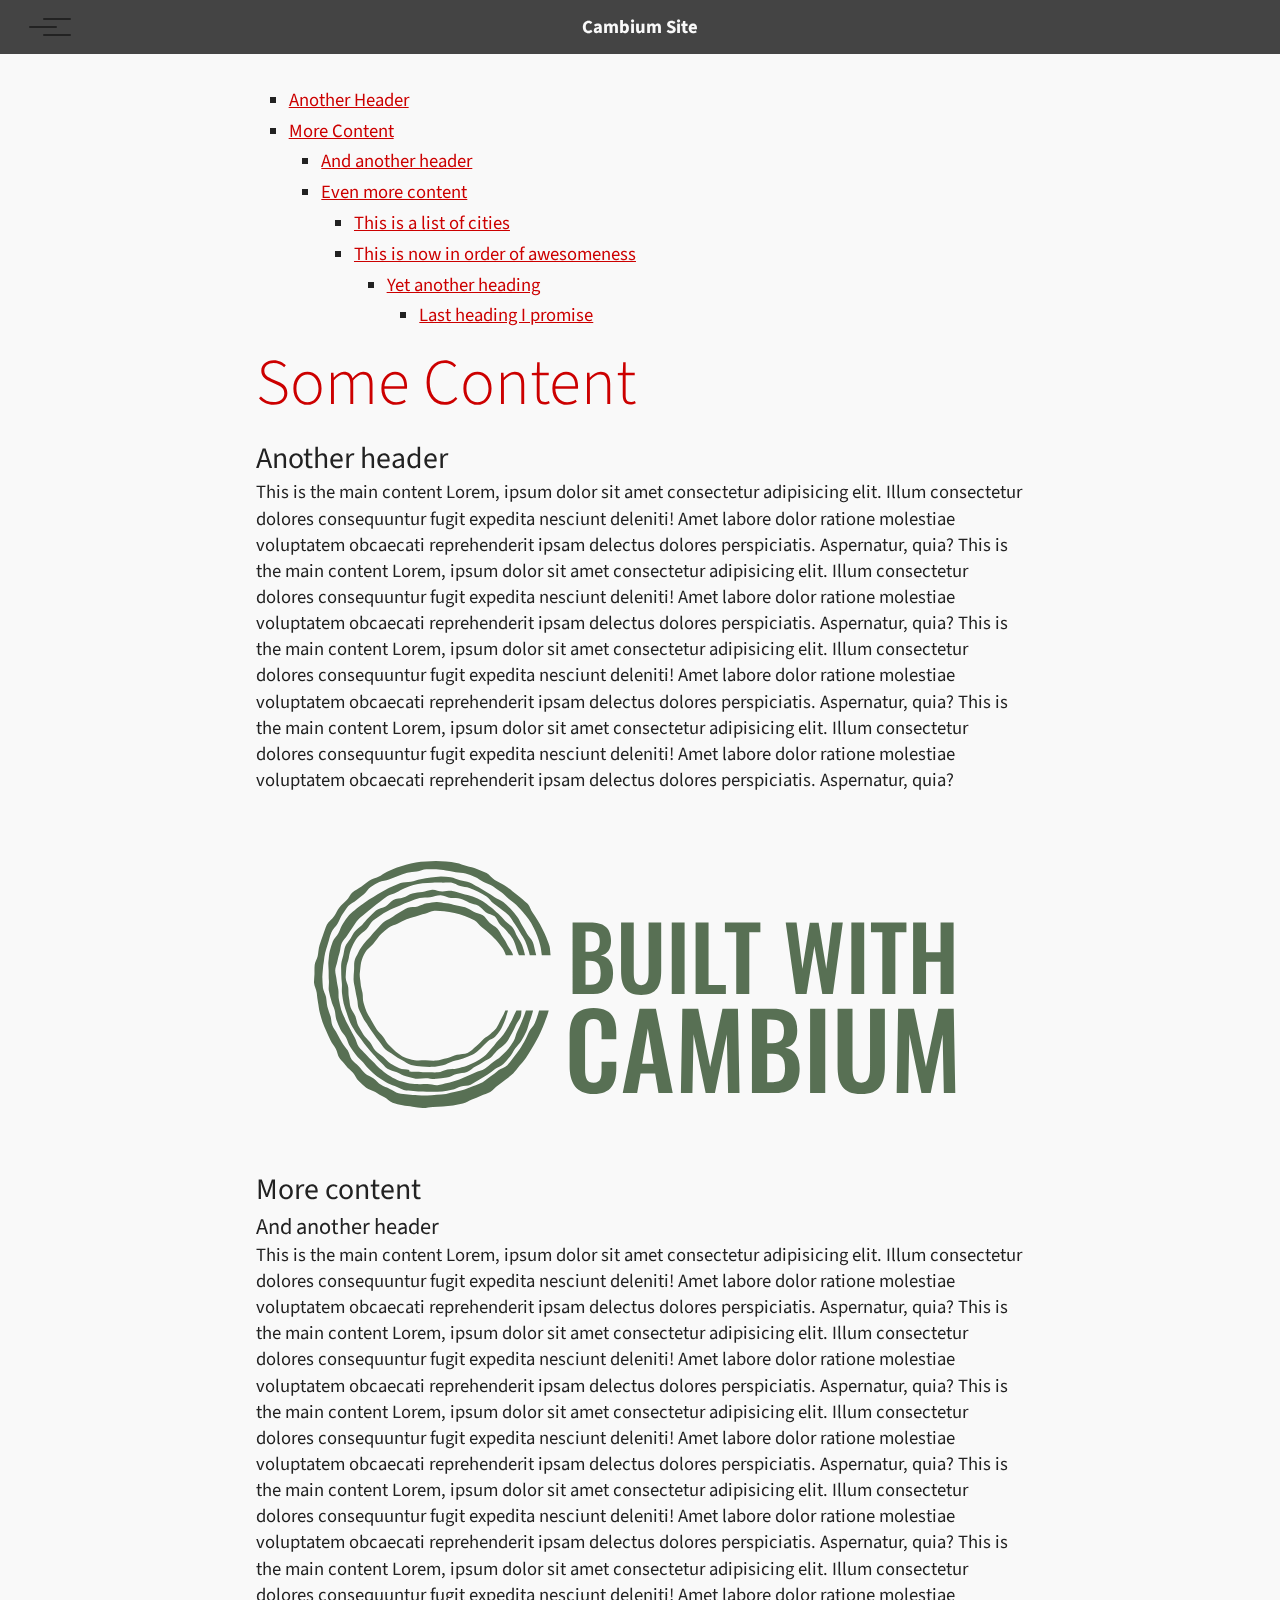
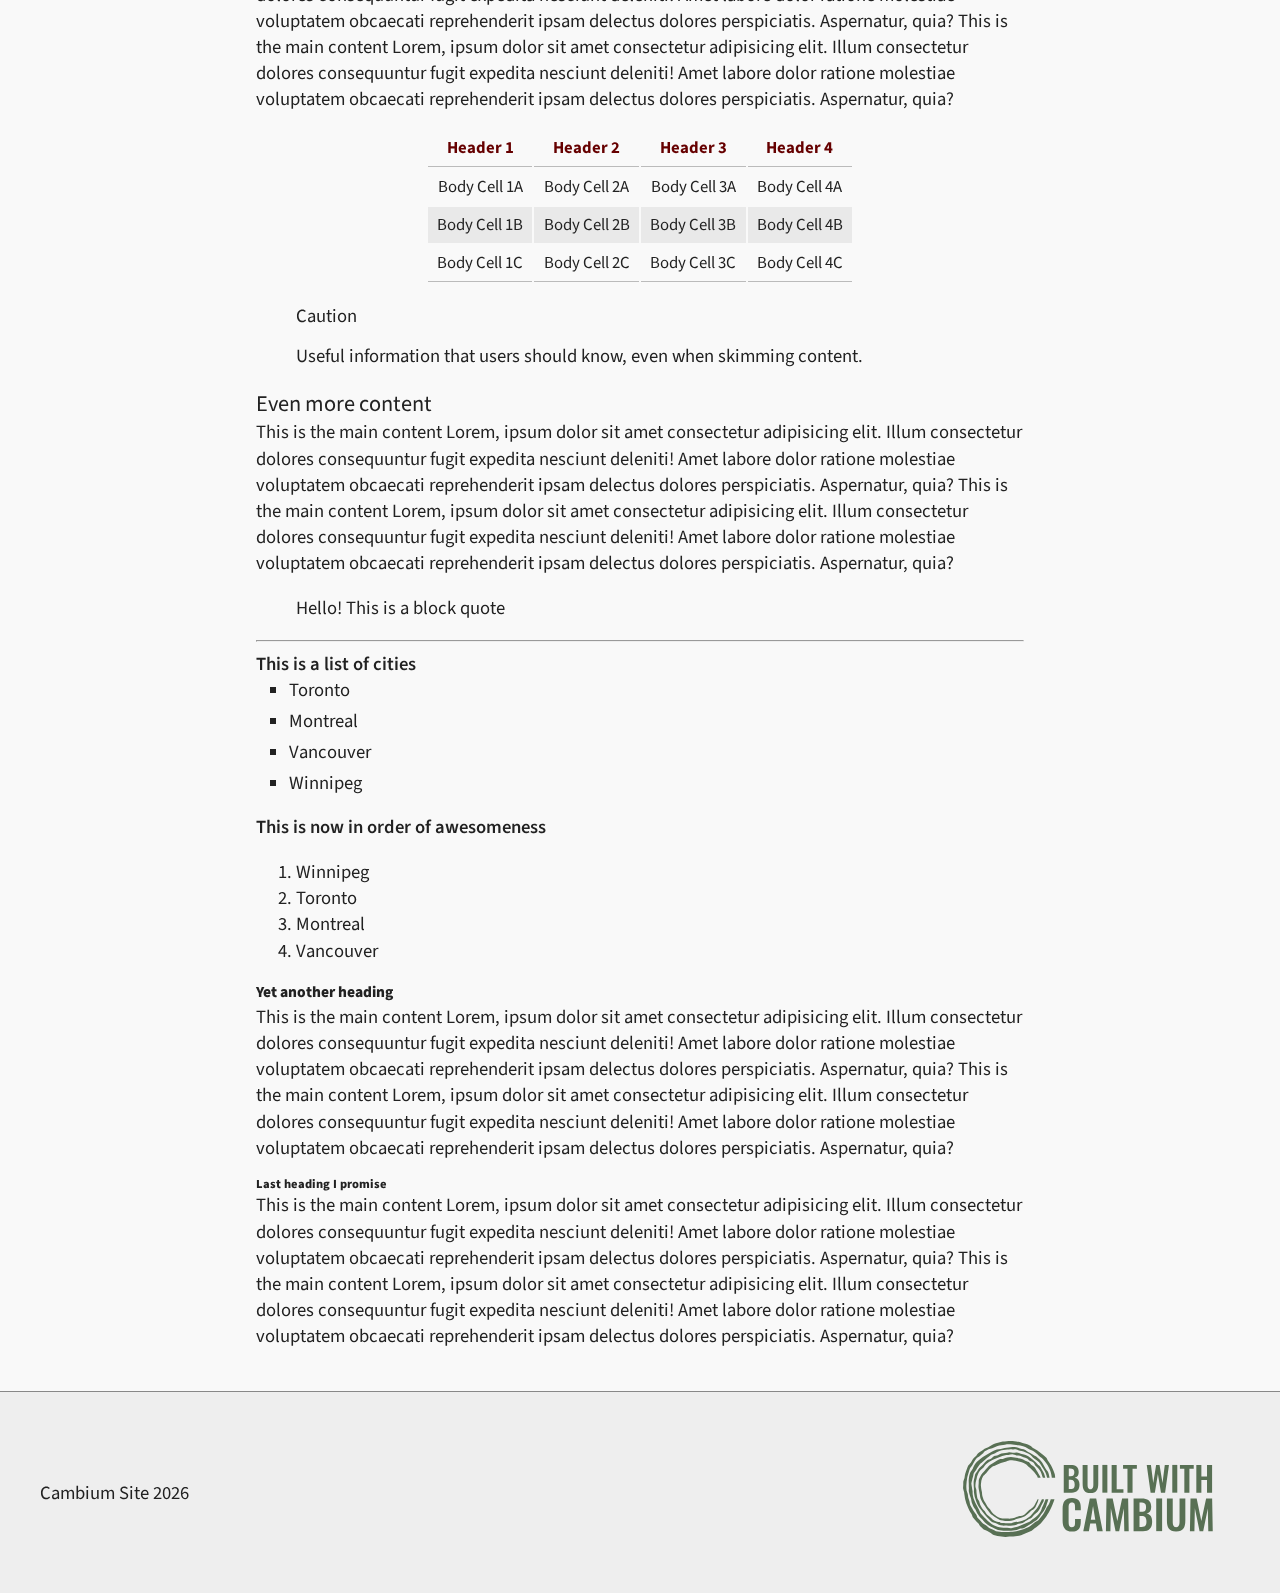
==== src/cambium/themes/maple/index.html @ a4bce88f "feat: Add sample HTML for live-testing the Maple theme" ====
<!doctype html>
<html lang="en" id="cambium-page-index">
  <head>
    <meta charset="UTF-8" />
    <meta name="viewport" content="width=device-width, initial-scale=1.0" />
    <meta name="generator" content="Cambium v0.6.0.post45.dev0+73aa784" />
    <title>Cambium Site</title>

    <meta name="cambium-initial-path" content="README.md" />

    <!-- Pagefind Config - only included if the pagefind stae is enabled -->
    <pagefind-config bundle-path="./"></pagefind-config>

    <!-- Stage CSS - only imported on pages with that stage enabled -->
    <!-- The Pagefinde stage stylesheet imports another stylesheet which Pagefind generates at build time -->
    <link
      href="../../builtin_stages/pagefind_search/includes/static/cambium-pagefind.css"
      rel="stylesheet"
    />

    <!-- CSS from the core theme -->
    <link rel="stylesheet" href="../core/static/css/base.css" />

    <!-- CSS from the Maple theme -->
    <link rel="stylesheet" href="./static/css/theme.css" />

    <!-- User-provided CSS -->
    <!-- <link rel="stylesheet" href="static/css/custom.css" /> -->
  </head>
  <body>
    <header>
      <div class="header-bar">
        <div class="header-left">
          <button
            class="menu-button menu-open-button"
            id="menu-open-button"
            aria-label="Open site menu"
          >
            <span></span>
          </button>
        </div>
        <div class="header-centre">
          <a href="index.html" class="header-link site-title"> Cambium Site </a>
        </div>
        <div class="header-right">
          <button href="#" class="menu-button" aria-label="Open site search">
            <!-- classic/solid/magnifying-glass -->
            <svg xmlns="http://www.w3.org/2000/svg" viewBox="0 0 640 640">
              <!--!Font Awesome Free v7.3.1 by @fontawesome - https://fontawesome.com License - https://fontawesome.com/license/free Copyright 2026 Fonticons, Inc.-->
              <path
                d="M480 272C480 317.9 465.1 360.3 440 394.7L566.6 521.4C579.1 533.9 579.1 554.2 566.6 566.7C554.1 579.2 533.8 579.2 521.3 566.7L394.7 440C360.3 465.1 317.9 480 272 480C157.1 480 64 386.9 64 272C64 157.1 157.1 64 272 64C386.9 64 480 157.1 480 272zM272 416C351.5 416 416 351.5 416 272C416 192.5 351.5 128 272 128C192.5 128 128 192.5 128 272C128 351.5 192.5 416 272 416z"
              />
            </svg>
          </button>
        </div>
      </div>

      <div class="menu-panel" id="menu-panel">
        <div class="menu-header">
          <button
            aria-label="Close site menu"
            id="menu-close-button"
            class="menu-button menu-close-button"
          >
            <span></span>
          </button>
        </div>
        <nav class="menu-items">
          <ul>
            <li><a href="index.html">Home</a></li>
          </ul>
        </nav>
        <div class="menu-footer">
          <button id="theme-button" aria-label="Toggle light/dark theme">
            <span data-light class="light-mode-icon">
              <!-- classic/solid/sun -->
              <svg xmlns="http://www.w3.org/2000/svg" viewBox="0 0 640 640">
                <!--!Font Awesome Free v7.3.1 by @fontawesome - https://fontawesome.com License - https://fontawesome.com/license/free Copyright 2026 Fonticons, Inc.-->
                <path
                  d="M320 32C328.4 32 336.3 36.4 340.6 43.7L396.1 136.3L500.9 110C509.1 108 517.8 110.4 523.7 116.3C529.6 122.2 532 131 530 139.1L503.7 243.8L596.4 299.3C603.6 303.6 608.1 311.5 608.1 319.9C608.1 328.3 603.7 336.2 596.4 340.5L503.7 396.1L530 500.8C532 509 529.6 517.7 523.7 523.6C517.8 529.5 509 532 500.9 530L396.2 503.7L340.7 596.4C336.4 603.6 328.5 608.1 320.1 608.1C311.7 608.1 303.8 603.7 299.5 596.4L243.9 503.7L139.2 530C131 532 122.4 529.6 116.4 523.7C110.4 517.8 108 509 110 500.8L136.2 396.1L43.6 340.6C36.4 336.2 32 328.4 32 320C32 311.6 36.4 303.7 43.7 299.4L136.3 243.9L110 139.1C108 130.9 110.3 122.3 116.3 116.3C122.3 110.3 131 108 139.2 110L243.9 136.2L299.4 43.6L301.2 41C305.7 35.3 312.6 31.9 320 31.9zM320 176C240.5 176 176 240.5 176 320C176 399.5 240.5 464 320 464C399.5 464 464 399.5 464 320C464 240.5 399.5 176 320 176zM320 416C267 416 224 373 224 320C224 267 267 224 320 224C373 224 416 267 416 320C416 373 373 416 320 416z"
                />
              </svg>
            </span>
            <span data-dark class="dark-mode-icon"
              ><!-- classic/solid/moon -->
              <svg xmlns="http://www.w3.org/2000/svg" viewBox="0 0 640 640">
                <!--!Font Awesome Free v7.3.1 by @fontawesome - https://fontawesome.com License - https://fontawesome.com/license/free Copyright 2026 Fonticons, Inc.-->
                <path
                  d="M320 64C178.6 64 64 178.6 64 320C64 461.4 178.6 576 320 576C388.8 576 451.3 548.8 497.3 504.6C504.6 497.6 506.7 486.7 502.6 477.5C498.5 468.3 488.9 462.6 478.8 463.4C473.9 463.8 469 464 464 464C362.4 464 280 381.6 280 280C280 207.9 321.5 145.4 382.1 115.2C391.2 110.7 396.4 100.9 395.2 90.8C394 80.7 386.6 72.5 376.7 70.3C358.4 66.2 339.4 64 320 64z"
                /></svg
            ></span>
          </button>
          <div class="menu-copyright">Copyright 2026</div>
        </div>
      </div>
    </header>
    <div class="main-content container">
      <nav>
        <ul class="toc-level-2">
          <li><a href="#another-header">Another Header</a></li>
          <li><a href="#more-content">More Content</a></li>

          <ul class="toc-level-3">
            <li><a href="#and-another-header">And another header</a></li>
            <li><a href="#even-more-content">Even more content</a></li>
            <ul class="toc-level-4">
              <li>
                <a href="#this-is-a-list-of-cities">This is a list of cities</a>
              </li>
              <li>
                <a href="#this-is-now-in-order-of-awesomeness"
                  >This is now in order of awesomeness</a
                >
              </li>
              <ul class="toc-level-5">
                <li>
                  <a href="#yet-another-heading">Yet another heading</a>
                </li>
                <ul class="toc-level-6">
                  <li>
                    <a href="#last-heading-i-promise">Last heading I promise</a>
                  </li>
                </ul>
              </ul>
            </ul>
          </ul>
        </ul>
      </nav>

      <main>
        <h1>Some Content</h1>
        <h2 id="another-header">Another header</h2>

        <p>
          This is the main content Lorem, ipsum dolor sit amet consectetur
          adipisicing elit. Illum consectetur dolores consequuntur fugit
          expedita nesciunt deleniti! Amet labore dolor ratione molestiae
          voluptatem obcaecati reprehenderit ipsam delectus dolores
          perspiciatis. Aspernatur, quia? This is the main content Lorem, ipsum
          dolor sit amet consectetur adipisicing elit. Illum consectetur dolores
          consequuntur fugit expedita nesciunt deleniti! Amet labore dolor
          ratione molestiae voluptatem obcaecati reprehenderit ipsam delectus
          dolores perspiciatis. Aspernatur, quia? This is the main content
          Lorem, ipsum dolor sit amet consectetur adipisicing elit. Illum
          consectetur dolores consequuntur fugit expedita nesciunt deleniti!
          Amet labore dolor ratione molestiae voluptatem obcaecati reprehenderit
          ipsam delectus dolores perspiciatis. Aspernatur, quia? This is the
          main content Lorem, ipsum dolor sit amet consectetur adipisicing elit.
          Illum consectetur dolores consequuntur fugit expedita nesciunt
          deleniti! Amet labore dolor ratione molestiae voluptatem obcaecati
          reprehenderit ipsam delectus dolores perspiciatis. Aspernatur, quia?
        </p>

        <div class="cambium-img-wrapper">
          <img
            src="../core/static/images/Built With Cambium - Green on Transparent.svg"
            alt="Built with Cambium"
          />
        </div>

        <h2 id="more-content">More content</h2>
        <h3 id="and-another-header">And another header</h3>
        <p>
          This is the main content Lorem, ipsum dolor sit amet consectetur
          adipisicing elit. Illum consectetur dolores consequuntur fugit
          expedita nesciunt deleniti! Amet labore dolor ratione molestiae
          voluptatem obcaecati reprehenderit ipsam delectus dolores
          perspiciatis. Aspernatur, quia? This is the main content Lorem, ipsum
          dolor sit amet consectetur adipisicing elit. Illum consectetur dolores
          consequuntur fugit expedita nesciunt deleniti! Amet labore dolor
          ratione molestiae voluptatem obcaecati reprehenderit ipsam delectus
          dolores perspiciatis. Aspernatur, quia? This is the main content
          Lorem, ipsum dolor sit amet consectetur adipisicing elit. Illum
          consectetur dolores consequuntur fugit expedita nesciunt deleniti!
          Amet labore dolor ratione molestiae voluptatem obcaecati reprehenderit
          ipsam delectus dolores perspiciatis. Aspernatur, quia? This is the
          main content Lorem, ipsum dolor sit amet consectetur adipisicing elit.
          Illum consectetur dolores consequuntur fugit expedita nesciunt
          deleniti! Amet labore dolor ratione molestiae voluptatem obcaecati
          reprehenderit ipsam delectus dolores perspiciatis. Aspernatur, quia?
          This is the main content Lorem, ipsum dolor sit amet consectetur
          adipisicing elit. Illum consectetur dolores consequuntur fugit
          expedita nesciunt deleniti! Amet labore dolor ratione molestiae
          voluptatem obcaecati reprehenderit ipsam delectus dolores
          perspiciatis. Aspernatur, quia? This is the main content Lorem, ipsum
          dolor sit amet consectetur adipisicing elit. Illum consectetur dolores
          consequuntur fugit expedita nesciunt deleniti! Amet labore dolor
          ratione molestiae voluptatem obcaecati reprehenderit ipsam delectus
          dolores perspiciatis. Aspernatur, quia?
        </p>

        <div class="cambium-table-wrapper">
          <table>
            <thead>
              <tr>
                <th>Header 1</th>
                <th>Header 2</th>
                <th>Header 3</th>
                <th>Header 4</th>
              </tr>
            </thead>
            <tbody>
              <tr>
                <td>Body Cell 1A</td>
                <td>Body Cell 2A</td>
                <td>Body Cell 3A</td>
                <td>Body Cell 4A</td>
              </tr>
              <tr>
                <td>Body Cell 1B</td>
                <td>Body Cell 2B</td>
                <td>Body Cell 3B</td>
                <td>Body Cell 4B</td>
              </tr>
              <tr>
                <td>Body Cell 1C</td>
                <td>Body Cell 2C</td>
                <td>Body Cell 3C</td>
                <td>Body Cell 4C</td>
              </tr>
            </tbody>
          </table>
        </div>

        <blockquote class="alert alert-caution">
          <p>Caution</p>
          <p>
            Useful information that users should know, even when skimming
            content.
          </p>
        </blockquote>

        <h3 id="even-more-content">Even more content</h3>
        <p>
          This is the main content Lorem, ipsum dolor sit amet consectetur
          adipisicing elit. Illum consectetur dolores consequuntur fugit
          expedita nesciunt deleniti! Amet labore dolor ratione molestiae
          voluptatem obcaecati reprehenderit ipsam delectus dolores
          perspiciatis. Aspernatur, quia? This is the main content Lorem, ipsum
          dolor sit amet consectetur adipisicing elit. Illum consectetur dolores
          consequuntur fugit expedita nesciunt deleniti! Amet labore dolor
          ratione molestiae voluptatem obcaecati reprehenderit ipsam delectus
          dolores perspiciatis. Aspernatur, quia?
        </p>

        <blockquote>Hello! This is a block quote</blockquote>

        <hr />

        <h4 id="this-is-a-list-of-cities">This is a list of cities</h4>
        <ul>
          <li>Toronto</li>
          <li>Montreal</li>
          <li>Vancouver</li>
          <li>Winnipeg</li>
        </ul>

        <h4 id="this-is-now-in-order-of-awesomeness">
          This is now in order of awesomeness
        </h4>
        <ol>
          <li>Winnipeg</li>
          <li>Toronto</li>
          <li>Montreal</li>
          <li>Vancouver</li>
        </ol>

        <h5 id="yet-another-heading">Yet another heading</h5>
        <p>
          This is the main content Lorem, ipsum dolor sit amet consectetur
          adipisicing elit. Illum consectetur dolores consequuntur fugit
          expedita nesciunt deleniti! Amet labore dolor ratione molestiae
          voluptatem obcaecati reprehenderit ipsam delectus dolores
          perspiciatis. Aspernatur, quia? This is the main content Lorem, ipsum
          dolor sit amet consectetur adipisicing elit. Illum consectetur dolores
          consequuntur fugit expedita nesciunt deleniti! Amet labore dolor
          ratione molestiae voluptatem obcaecati reprehenderit ipsam delectus
          dolores perspiciatis. Aspernatur, quia?
        </p>

        <h6 id="last-heading-i-promise">Last heading I promise</h6>
        <p>
          This is the main content Lorem, ipsum dolor sit amet consectetur
          adipisicing elit. Illum consectetur dolores consequuntur fugit
          expedita nesciunt deleniti! Amet labore dolor ratione molestiae
          voluptatem obcaecati reprehenderit ipsam delectus dolores
          perspiciatis. Aspernatur, quia? This is the main content Lorem, ipsum
          dolor sit amet consectetur adipisicing elit. Illum consectetur dolores
          consequuntur fugit expedita nesciunt deleniti! Amet labore dolor
          ratione molestiae voluptatem obcaecati reprehenderit ipsam delectus
          dolores perspiciatis. Aspernatur, quia?
        </p>
      </main>
    </div>

    <footer>
      <div class="container">
        <div class="footer-left">Cambium Site 2026</div>
        <div class="footer-centre"></div>
        <div class="footer-right">
          <a href="https://github.com/sidratresearch/cambium" target="_blank">
            <img
              width="300"
              height="138"
              alt="Built with Cambium"
              src="../core/static/images/Built%20With%20Cambium%20-%20Green%20on%20Transparent.svg"
              role="img"
          /></a>
        </div>
      </div>
    </footer>
    <!-- Maple's version of base.js (overrides core's version) -->
    <!-- This file imports tableSorting.js which, coming from core, is not available here -->
    <script src="./static/js/base.js" type="module"></script>

    <!-- Stage JS - only imported on pages with that stage enabled -->
    <!-- Pagefinde generates this JS file at build time, so it's not available here -->
    <!-- <script
      src="static/_cambium/PagefindSearch/pagefind-component-ui.js"
      type="module"
    ></script> -->

    <!-- User-provided JS -->
    <!-- <script src="static/js/custom.js" type="module"></script> -->

    <!-- Development Server Reload script -->
    <!-- <script
      src="../dev-server/static/js/dev-server-reload/dev-server-reload.js"
      type="module"
    ></script> -->
  </body>
</html>
---- src/cambium/builtin_stages/pagefind_search/includes/static/cambium-pagefind.css ----
/*------------------------------------------------------------------*/
/* Styles provided by the PagefindSearch Cambium Stage
 *
 * This file will get built to static/_cambium/PagefindSearch/cambium-pagefind.css
 * This should not be confused with the stylesheets provided by the Pagefind binary itself, which are built to static/_cambium/PagefindSearch/pagefind-*.css
/*------------------------------------------------------------------*/

@import url("pagefind-component-ui.css");

:root {
  --pf-font: var(--default-font);
}

/* Overriding Pagefind Styles */

pagefind-modal-trigger {
  display: inline-flex;
  align-items: center;
}

:is(*, #\#):is(*, #\#):is(*, #\#) .pf-trigger-icon {
  height: 1rem;
  width: 1rem;
}
---- src/cambium/themes/core/static/css/base.css ----
/* Default Styles for Cambium */

:root {
  --root-font: sans-serif;
  --root-bg-color: #f9f9f9;
  --root-font-color: #222222;
  --root-font-size: 14pt;
  --root-accent-color: #cc0000;
  --root-hover-color: #660000;
  --root-header-color: #444444;
  /* Added to make menu work temporarily */
  --font-color: var(--root-font-color);
  --accent-color: var(--root-accent-color);
  --bg-color: var(--root-bg-color);
}

/* Utility Styling */

.hidden {
  visibility: hidden;
  opacity: 0;
}

/* Base Elements */

html {
  font-family: var(--root-font);
  background-color: var(--root-bg-color);
  color: var(--root-font-color);
  font-size: var(--root-font-size);
}

body {
  margin: 0;
  padding: 0;
  line-height: 1.4;
  display: flex;
  min-height: 100vh;
  flex-direction: column;
}

main {
  flex: 1;
}

h1 {
  font-weight: 300;
  color: var(--root-accent-color);
  font-size: 3.5rem;
  margin-top: 0rem;
  margin-bottom: 1rem;
  line-height: 1.1;
}

h2 {
  font-weight: 400;
  font-size: 1.6rem;
  margin-top: 0rem;
  margin-bottom: 0rem;
}

h3 {
  margin-top: 0;
  margin-bottom: 0;
  font-size: 1.2rem;
  font-weight: 400;
}

h4 {
  font-size: 1rem;
  font-weight: 600;
  margin-top: 0;
  margin-bottom: 0;
}

h5 {
  font-weight: 800;

  margin-top: 0;
  margin-bottom: 0;
}

h6 {
  font-weight: 800;

  margin-top: 0;
  margin-bottom: 0;
}

p {
  margin-top: 0rem;
  margin-bottom: 0.75rem;
}

a {
  color: var(--root-accent-color);
  transition: all 0.25s;
  &:hover {
    color: var(--root-hover-color);
  }
}

ul {
  list-style-type: square;
  margin-top: 0rem;
  margin-bottom: 0.75rem;
  padding-left: 1.75rem;
  li {
    padding-bottom: 0.25rem;
  }
}

img {
  max-width: 100%;
}

/* Containers */

.container {
  max-width: min(1200px, 100vw) !important;
  padding: 1.5rem 2rem 1.5rem;
  margin: auto;
}

.cambium-img-holder {
  margin-top: 1rem;
  margin-bottom: 1rem;
  max-width: 95%;
  margin-left: auto;
  margin-right: auto;
}

.cambium-table-holder {
  margin-top: 1rem;
  margin-bottom: 1rem;
  max-width: 95%;
}

div.main-content {
  margin-top: 0;
  width: max(60vw, 600px);
}

/* Header and Footer */

header {
  background-color: var(--root-header-color);
  margin-bottom: 0.25rem;

  div.header-bar {
    font-weight: 700;
    color: var(--root-bg-color);
    font-size: 1rem;
    padding: 0.75rem 2rem;
    display: flex;
    flex-direction: row;
    justify-content: space-between;

    a {
      text-decoration: none;
      color: var(--root-bg-color);
      margin-top: auto;
      margin-bottom: auto;
    }
    > div {
      display: flex;
    }

    div.header-left {
      flex: 0 1 15%;
      justify-content: start;
    }

    div.header-centre {
      flex: 1 0 auto;
      justify-content: center;
      text-align: center;
    }

    div.header-right {
      flex: 0 1 15%;
      justify-content: end;
    }
  }

  /* Menu Styling */
  button.menu-button {
    display: flex;
    align-items: center;
    justify-content: center;
    background-color: unset;
    border: none;

    &.menu-open-button {
      span,
      span::before,
      span::after {
        position: absolute;
        content: "";
        width: 28px;
        height: 2.5px;
        background: var(--font-color);
        border-radius: 20px;
      }

      span::before {
        top: -8px;
      }

      span::after {
        top: 8px;
      }
    }

    &.menu-close-button {
      span,
      span::after {
        position: absolute;
        content: "";
        width: 20px;
        height: 1.5px;
        background: var(--font-color);
        border-radius: 20px;
      }

      span {
        transform: rotate(-225deg);
      }

      span::after {
        top: 0px;
        transform: rotate(90deg);
      }
    }
  }

  div.menu-panel {
    position: fixed;
    margin: 0;
    padding: 1em 2em;
    top: 0;
    bottom: 0;
    width: 800px;
    background-color: var(--bg-color);
    border-right: 1px black solid;
    z-index: 200;
    border-left: 5px var(--accent-color);
    transition: all ease-out 0.2s;
    left: -2000px;
    visibility: hidden;

    display: grid;
    grid-template-rows: 2rem auto 2.5rem;
    row-gap: 1rem;

    &.menu-active {
      transform: translateX(2000px);
      visibility: visible;
    }
  }
}

footer {
  background-color: #eeeeee;
  color: #222222;
  border-top: #888888 solid 1px;

  > div {
    display: flex;
    flex-direction: row;
    justify-content: space-between;
    align-items: center;
  }
}

/* Table Styling */

table {
  margin-left: auto;
  margin-right: auto;
  position: relative;

  /* cell alignment from marko-added attributes */
  th,
  td {
    &[align="left"] {
      text-align: left;
    }
    &[align="center"] {
      text-align: center;
    }
    &[align="right"] {
      text-align: right;
    }
  }

  th {
    padding: 0.5rem;
    max-width: 20rem;
    vertical-align: bottom;
    border-bottom: 1px solid #bbb;
    font-weight: 700;
    font-size: 0.9rem;
    line-height: 1.1;
    color: var(--root-hover-color);
    position: sticky;
    top: 0;
    background-color: var(--root-bg-color);

    &.ascending::after {
      content: " \25BE";
    }
    &.descending::after {
      content: " \25B4";
    }
  }

  td {
    text-align: center;
    font-size: 0.9rem;
    line-height: 1.05;
    padding: 0.5rem;
    max-width: 20rem;
    vertical-align: top;

    & > div.cambium-img-holder {
      min-width: 15rem;
      margin: 0;
    }
  }

  tr:last-of-type td {
    border-bottom: 1px solid #bbb;
  }

  tr:nth-child(even) {
    background-color: #e9e9e9;
  }
}

/* Mobile Styling */

@media (max-width: 600px) {
  :root {
    --root-font-size: 14pt;
  }

  div.main-content {
    width: 100%;
  }

  h1 {
    font-size: 2rem;
  }

  h2 {
    font-size: 1.4rem;
  }

  ul {
    padding-left: 1.25rem;
  }

  table {
    display: block;
    overflow-x: auto;
    width: 100%;
    margin-left: 0;
    margin-right: 0;
  }
  div.menu-panel {
    width: 100vw;
    height: 100vh;
    max-height: unset;

    nav {
      ul {
        flex-direction: column;

        li {
          text-align: center;
          border-bottom: solid 1pt var(--dark-grey);
          padding-left: 1.5rem;
          padding-right: 1.5rem;

          &:first-child {
            padding-left: 0.75rem;
          }
          &:last-child {
            padding-right: 0.75rem;
            border-bottom: none;
          }
        }
      }
    }
  }
  footer > div {
    flex-direction: column;
  }
}
---- src/cambium/themes/maple/static/css/theme.css ----
/* Maple-specific styling */
@import url(../fonts/source-sans-3VF.css);

:root {
  --root-font: "Source Sans 3 VF", sans-serif;
}
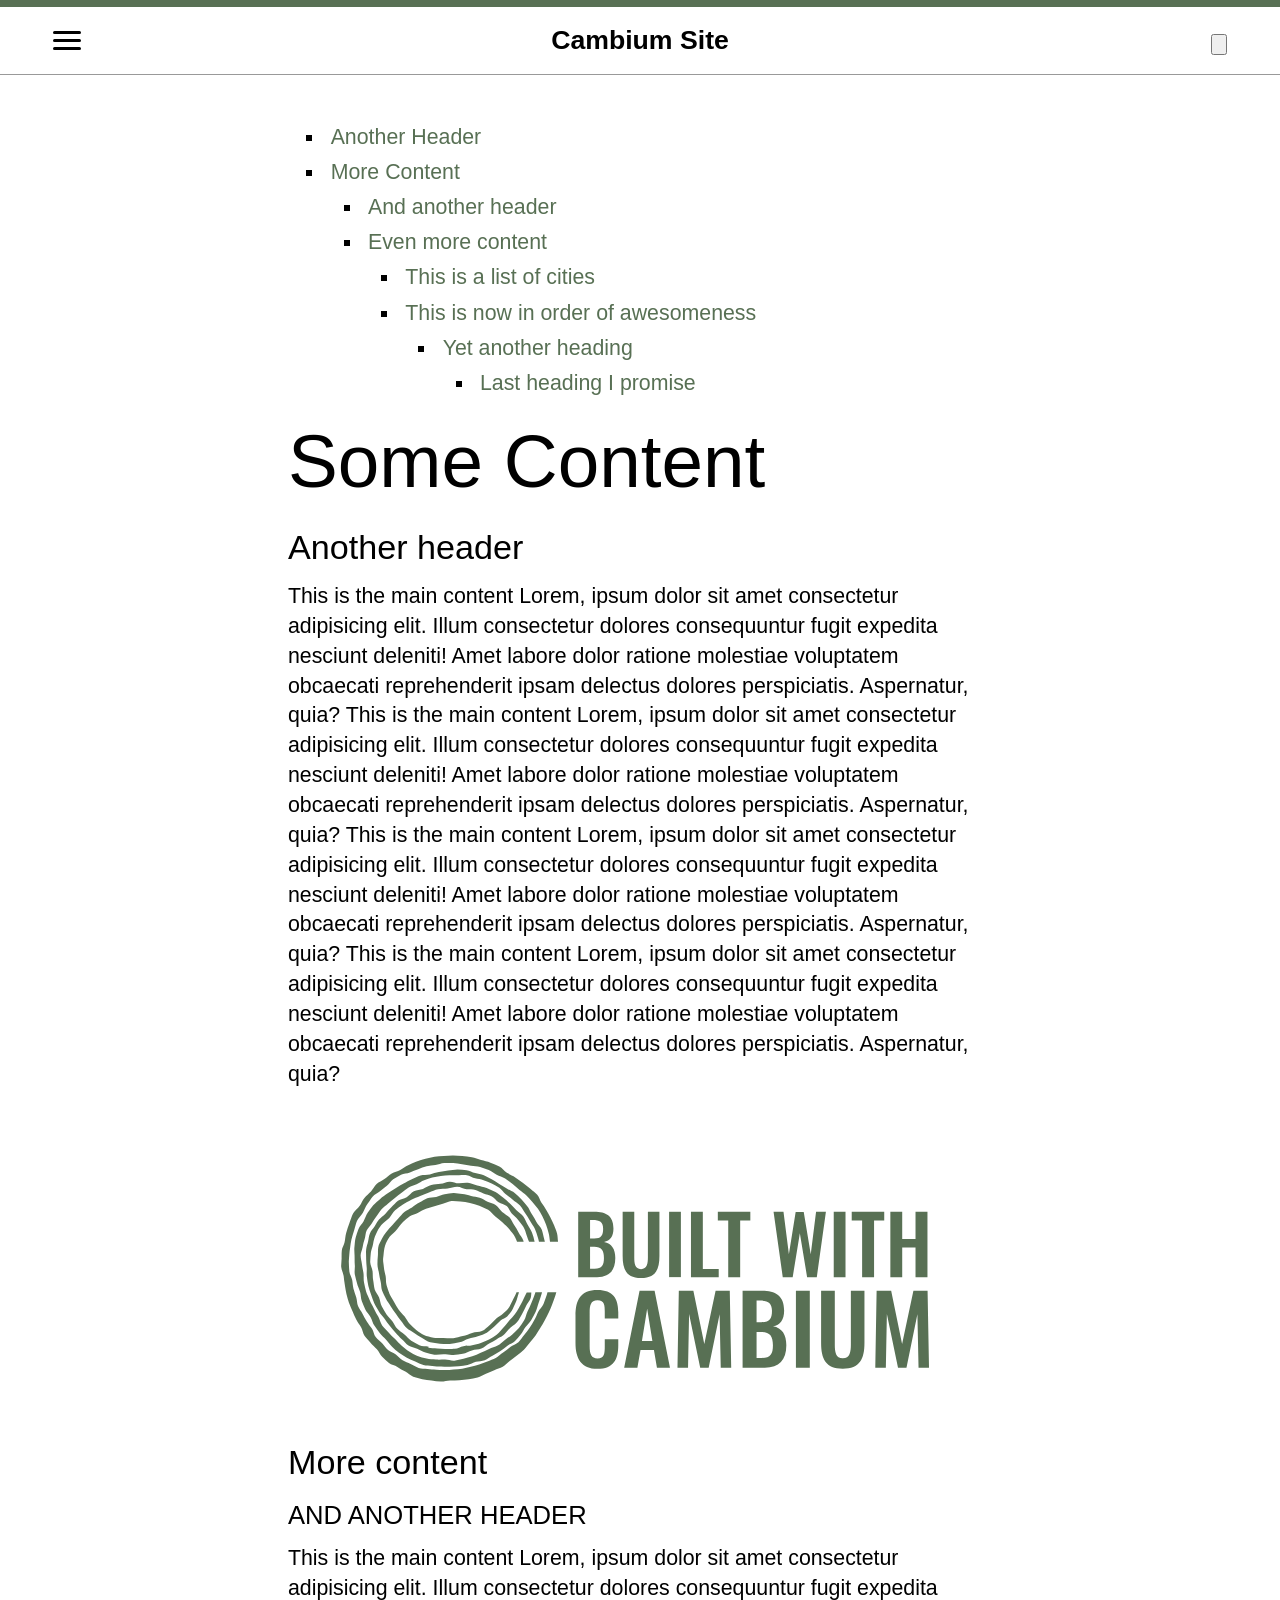
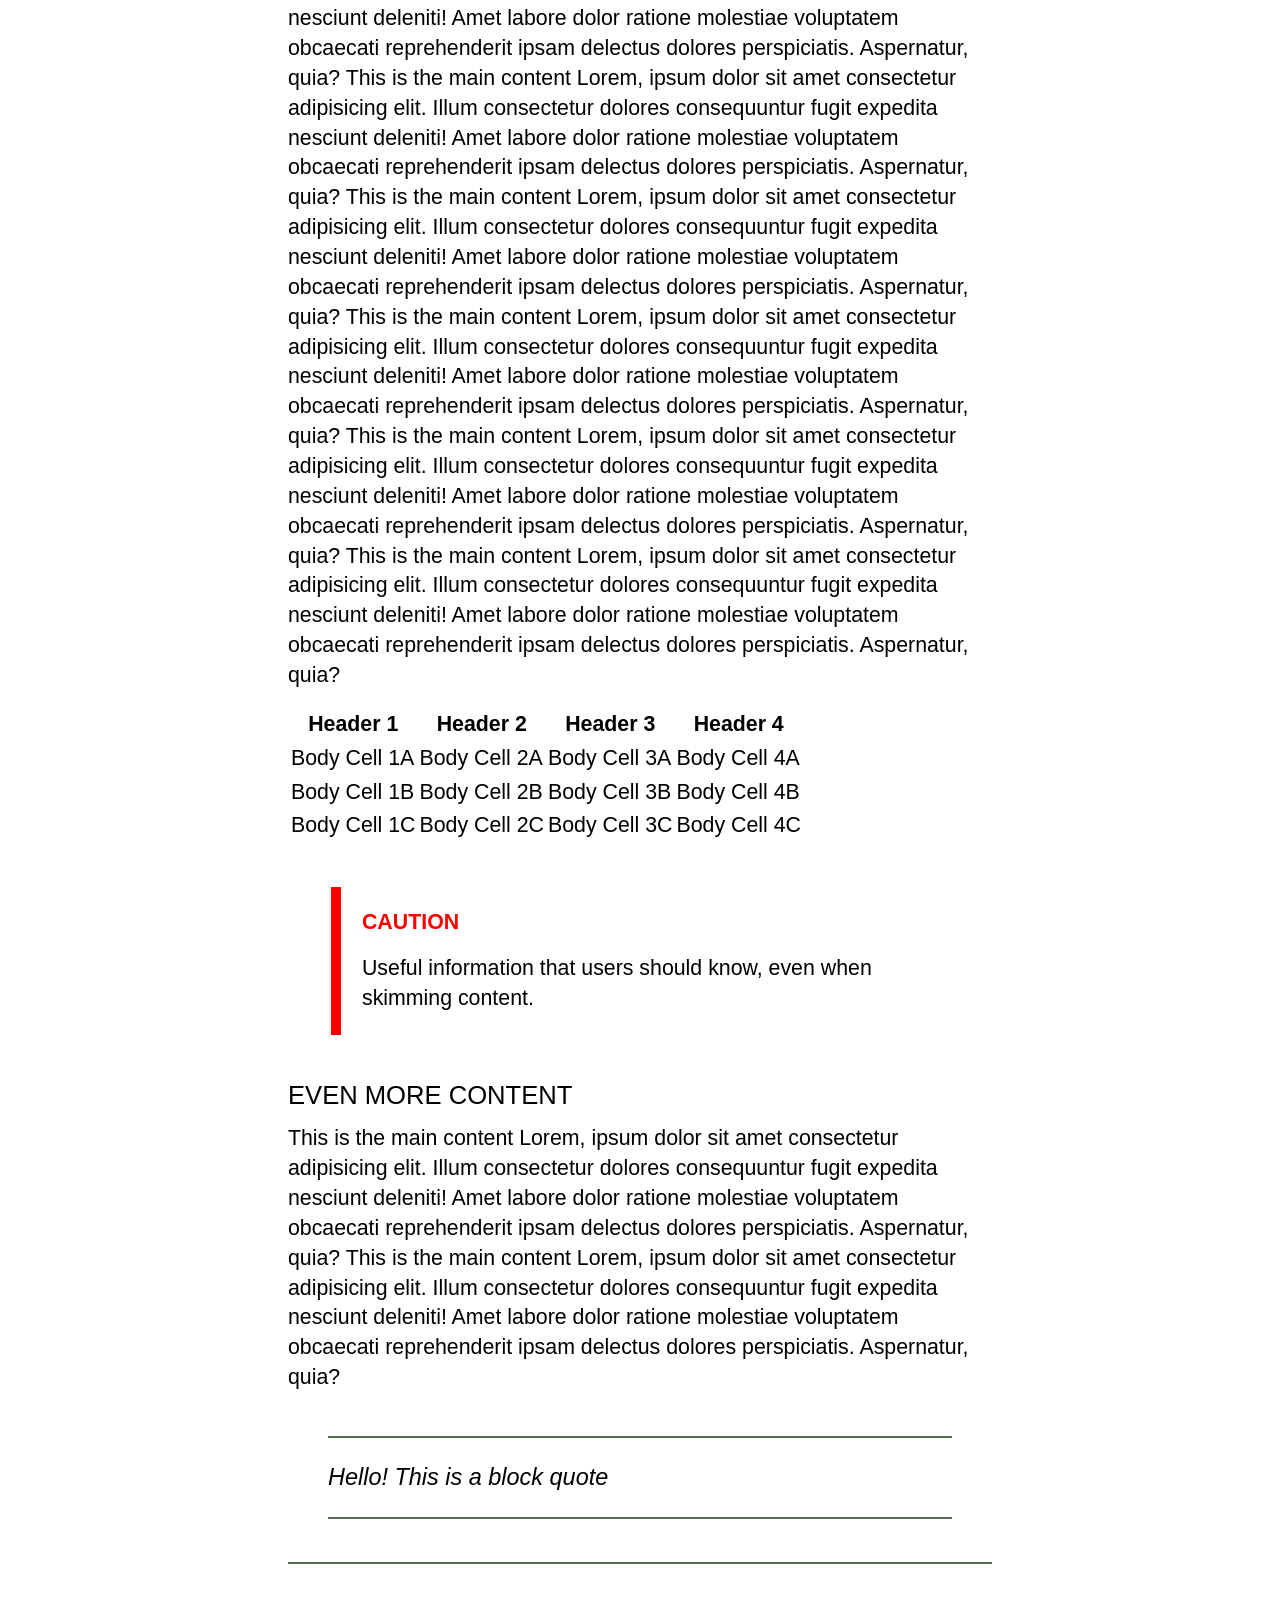
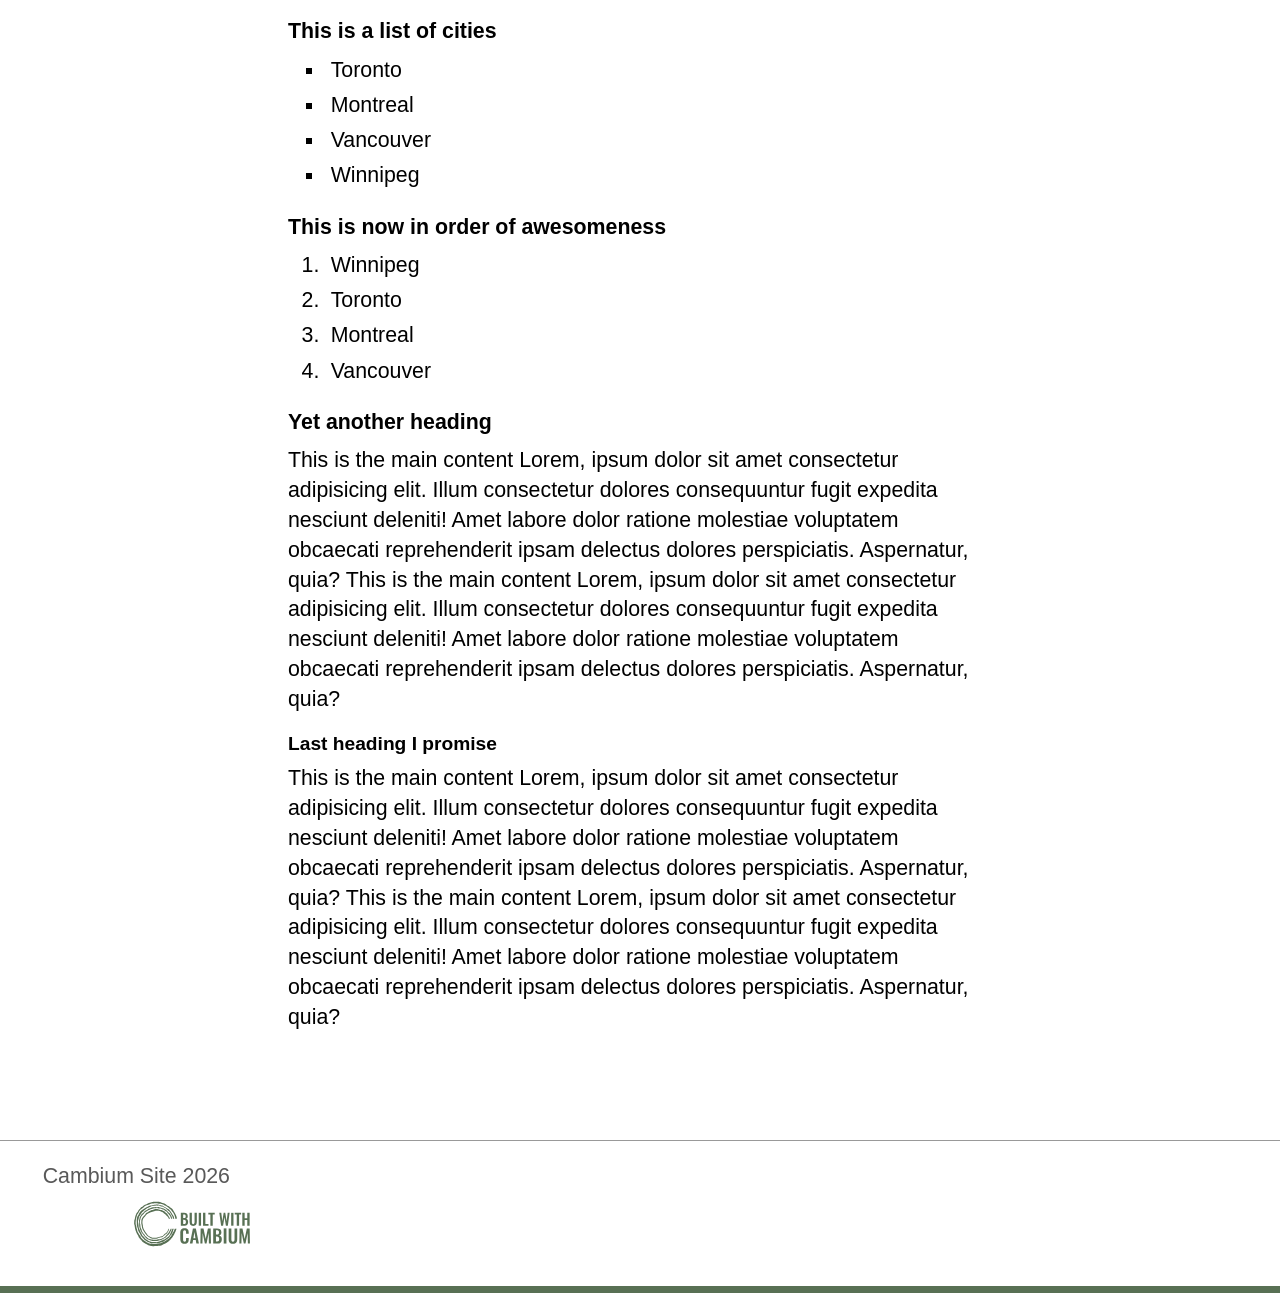
==== commit e348fbb4: "adding in lightDark js and getting menu working in maple" ====
--- a/src/cambium/themes/maple/index.html
+++ b/src/cambium/themes/maple/index.html
@@ -43,7 +43,7 @@
           <a href="index.html" class="header-link site-title"> Cambium Site </a>
         </div>
         <div class="header-right">
-          <button href="#" class="menu-button" aria-label="Open site search">
+          <button href="#" class="search-button" aria-label="Open site search">
             <!-- classic/solid/magnifying-glass -->
             <svg xmlns="http://www.w3.org/2000/svg" viewBox="0 0 640 640">
               <!--!Font Awesome Free v7.3.1 by @fontawesome - https://fontawesome.com License - https://fontawesome.com/license/free Copyright 2026 Fonticons, Inc.-->
@@ -87,12 +87,14 @@
                 <!--!Font Awesome Free v7.3.1 by @fontawesome - https://fontawesome.com License - https://fontawesome.com/license/free Copyright 2026 Fonticons, Inc.-->
                 <path
                   d="M320 64C178.6 64 64 178.6 64 320C64 461.4 178.6 576 320 576C388.8 576 451.3 548.8 497.3 504.6C504.6 497.6 506.7 486.7 502.6 477.5C498.5 468.3 488.9 462.6 478.8 463.4C473.9 463.8 469 464 464 464C362.4 464 280 381.6 280 280C280 207.9 321.5 145.4 382.1 115.2C391.2 110.7 396.4 100.9 395.2 90.8C394 80.7 386.6 72.5 376.7 70.3C358.4 66.2 339.4 64 320 64z"
-                /></svg
-            ></span>
+                />
+              </svg>
+            </span>
           </button>
           <div class="menu-copyright">Copyright 2026</div>
         </div>
       </div>
+      <div id="screen-shade" class="screen-shade"></div>
     </header>
     <div class="main-content container">
       <nav>
--- a/src/cambium/themes/core/static/css/base.css
+++ b/src/cambium/themes/core/static/css/base.css
@@ -1,51 +1,92 @@
-/* Default Styles for Cambium */
-
-:root {
-  --root-font: sans-serif;
-  --root-bg-color: #f9f9f9;
-  --root-font-color: #222222;
-  --root-font-size: 14pt;
-  --root-accent-color: #cc0000;
-  --root-hover-color: #660000;
-  --root-header-color: #444444;
-  /* Added to make menu work temporarily */
-  --font-color: var(--root-font-color);
-  --accent-color: var(--root-accent-color);
-  --bg-color: var(--root-bg-color);
-}
-
-/* Utility Styling */
-
-.hidden {
-  visibility: hidden;
-  opacity: 0;
-}
-
-/* Base Elements */
+@import url("base-variables.css");
+@import url("base-image.css");
+@import url("base-code.css");
+@import url("base-table.css");
+
+/* Setting Cambium Working Variables */
 
 html {
-  font-family: var(--root-font);
-  background-color: var(--root-bg-color);
-  color: var(--root-font-color);
-  font-size: var(--root-font-size);
+  /* Light Colours */
+  --cw-background-colour: var(--cambium-light-background-colour);
+  --cw-font-colour: var(--cambium-light-font-colour);
+  --cw-primary-colour: var(--cambium-light-primary-colour);
+  --cw-secondary-colour: var(--cambium-light-secondary-colour);
+  --cw-footer-colour: var(--cambium-light-footer-colour);
+  --cw-toggle-colour: var(--cambium-light-toggle-colour);
+  --cw-border-colour: var(--cambium-border-colour);
+
+  /* Desktop Variables */
+  --cw-font-size: var(--cambium-font-size);
+
+  /* Tablet Variables */
+  @media (max-width: var(--cambium-tablet-breakpoint)) {
+    --cw-font-size: var(--cambium-tablet-font-size);
+  }
+
+  /* Mobile Variables */
+  @media (max-width: var(--cambium-mobile-breakpoint)) {
+    --cw-font-size: var(--cambium-mobile-font-size);
+  }
+}
+
+/* Dark Colours */
+html[data-theme="dark"] {
+  --cw-background-colour: var(--cambium-dark-background-colour);
+  --cw-font-colour: var(--cambium-dark-font-colour);
+  --cw-primary-colour: var(--cambium-dark-primary-colour);
+  --cw-secondary-colour: var(--cambium-dark-secondary-colour);
+  --cw-footer-colour: var(--cambium-dark-footer-colour);
+  --cw-toggle-colour: var(--cambium-dark-toggle-colour);
+  --cw-border-colour: var(--cambium-border-colour);
+}
+
+/* Setting Actual Status */
+
+/* Utility Styles */
+.container {
+  max-width: 1200px;
+  margin-left: auto;
+  margin-right: auto;
+}
+
+/* Main body styling */
+html {
+  font-size: var(--cw-font-size);
+  font-family: var(--cambium-font-family);
+  font-weight: var(--cambiumt-font-weight);
 }
 
 body {
-  margin: 0;
-  padding: 0;
+  padding: 0em;
+  margin: 0em;
+  background-color: var(--cw-background-colour);
+  color: var(--cw-font-colour);
+  min-height: 100vh;
   line-height: 1.4;
-  display: flex;
-  min-height: 100vh;
-  flex-direction: column;
-}
-
-main {
-  flex: 1;
+}
+
+.main-content {
+  width: 37em;
+  padding-top: 2rem;
+  font-size: 1rem;
+  padding-left: 2rem;
+  padding-right: 2rem;
+  box-sizing: border-box;
+}
+
+/* Basic text elements */
+
+a {
+  text-decoration: none;
+  color: var(--cw-primary-colour);
+  transition: all 0.25s;
+  &:hover {
+    color: var(--cw-secondary-colour);
+  }
 }
 
 h1 {
   font-weight: 300;
-  color: var(--root-accent-color);
   font-size: 3.5rem;
   margin-top: 0rem;
   margin-bottom: 1rem;
@@ -56,35 +97,36 @@
   font-weight: 400;
   font-size: 1.6rem;
   margin-top: 0rem;
-  margin-bottom: 0rem;
+  margin-bottom: 0.5rem;
 }
 
 h3 {
   margin-top: 0;
-  margin-bottom: 0;
+  margin-bottom: 0.5rem;
   font-size: 1.2rem;
-  font-weight: 400;
+  font-weight: 350;
+  text-transform: uppercase;
 }
 
 h4 {
   font-size: 1rem;
+  font-weight: 700;
+  margin-top: 0;
+  margin-bottom: 0.4rem;
+}
+
+h5 {
   font-weight: 600;
-  margin-top: 0;
-  margin-bottom: 0;
-}
-
-h5 {
-  font-weight: 800;
-
-  margin-top: 0;
-  margin-bottom: 0;
+  font-size: 1rem;
+  margin-top: 0;
+  margin-bottom: 0.4rem;
 }
 
 h6 {
-  font-weight: 800;
-
-  margin-top: 0;
-  margin-bottom: 0;
+  font-weight: 600;
+  font-size: 0.9rem;
+  margin-top: 0;
+  margin-bottom: 0.3rem;
 }
 
 p {
@@ -92,309 +134,103 @@
   margin-bottom: 0.75rem;
 }
 
-a {
-  color: var(--root-accent-color);
-  transition: all 0.25s;
-  &:hover {
-    color: var(--root-hover-color);
-  }
-}
-
+/* Lists */
+
+ol,
 ul {
-  list-style-type: square;
-  margin-top: 0rem;
+  margin-top: 0.25rem;
   margin-bottom: 0.75rem;
   padding-left: 1.75rem;
   li {
     padding-bottom: 0.25rem;
-  }
-}
-
-img {
-  max-width: 100%;
-}
-
-/* Containers */
-
-.container {
-  max-width: min(1200px, 100vw) !important;
-  padding: 1.5rem 2rem 1.5rem;
-  margin: auto;
-}
-
-.cambium-img-holder {
-  margin-top: 1rem;
-  margin-bottom: 1rem;
-  max-width: 95%;
-  margin-left: auto;
-  margin-right: auto;
-}
-
-.cambium-table-holder {
-  margin-top: 1rem;
-  margin-bottom: 1rem;
-  max-width: 95%;
-}
-
-div.main-content {
-  margin-top: 0;
-  width: max(60vw, 600px);
-}
-
-/* Header and Footer */
-
-header {
-  background-color: var(--root-header-color);
-  margin-bottom: 0.25rem;
-
-  div.header-bar {
-    font-weight: 700;
-    color: var(--root-bg-color);
-    font-size: 1rem;
-    padding: 0.75rem 2rem;
-    display: flex;
-    flex-direction: row;
-    justify-content: space-between;
-
-    a {
-      text-decoration: none;
-      color: var(--root-bg-color);
-      margin-top: auto;
-      margin-bottom: auto;
-    }
-    > div {
-      display: flex;
-    }
-
-    div.header-left {
-      flex: 0 1 15%;
-      justify-content: start;
-    }
-
-    div.header-centre {
-      flex: 1 0 auto;
-      justify-content: center;
-      text-align: center;
-    }
-
-    div.header-right {
-      flex: 0 1 15%;
-      justify-content: end;
-    }
-  }
-
-  /* Menu Styling */
-  button.menu-button {
-    display: flex;
-    align-items: center;
-    justify-content: center;
-    background-color: unset;
-    border: none;
-
-    &.menu-open-button {
-      span,
-      span::before,
-      span::after {
-        position: absolute;
-        content: "";
-        width: 28px;
-        height: 2.5px;
-        background: var(--font-color);
-        border-radius: 20px;
-      }
-
-      span::before {
-        top: -8px;
-      }
-
-      span::after {
-        top: 8px;
-      }
-    }
-
-    &.menu-close-button {
-      span,
-      span::after {
-        position: absolute;
-        content: "";
-        width: 20px;
-        height: 1.5px;
-        background: var(--font-color);
-        border-radius: 20px;
-      }
-
-      span {
-        transform: rotate(-225deg);
-      }
-
-      span::after {
-        top: 0px;
-        transform: rotate(90deg);
-      }
-    }
-  }
-
-  div.menu-panel {
-    position: fixed;
-    margin: 0;
-    padding: 1em 2em;
-    top: 0;
-    bottom: 0;
-    width: 800px;
-    background-color: var(--bg-color);
-    border-right: 1px black solid;
-    z-index: 200;
-    border-left: 5px var(--accent-color);
-    transition: all ease-out 0.2s;
-    left: -2000px;
-    visibility: hidden;
-
-    display: grid;
-    grid-template-rows: 2rem auto 2.5rem;
-    row-gap: 1rem;
-
-    &.menu-active {
-      transform: translateX(2000px);
-      visibility: visible;
-    }
-  }
-}
-
-footer {
-  background-color: #eeeeee;
-  color: #222222;
-  border-top: #888888 solid 1px;
-
-  > div {
-    display: flex;
-    flex-direction: row;
-    justify-content: space-between;
-    align-items: center;
-  }
-}
-
-/* Table Styling */
-
-table {
-  margin-left: auto;
-  margin-right: auto;
-  position: relative;
-
-  /* cell alignment from marko-added attributes */
-  th,
-  td {
-    &[align="left"] {
-      text-align: left;
-    }
-    &[align="center"] {
-      text-align: center;
-    }
-    &[align="right"] {
-      text-align: right;
-    }
-  }
-
-  th {
-    padding: 0.5rem;
-    max-width: 20rem;
-    vertical-align: bottom;
-    border-bottom: 1px solid #bbb;
-    font-weight: 700;
-    font-size: 0.9rem;
-    line-height: 1.1;
-    color: var(--root-hover-color);
-    position: sticky;
-    top: 0;
-    background-color: var(--root-bg-color);
-
-    &.ascending::after {
-      content: " \25BE";
-    }
-    &.descending::after {
-      content: " \25B4";
-    }
-  }
-
-  td {
-    text-align: center;
-    font-size: 0.9rem;
-    line-height: 1.05;
-    padding: 0.5rem;
-    max-width: 20rem;
-    vertical-align: top;
-
-    & > div.cambium-img-holder {
-      min-width: 15rem;
-      margin: 0;
-    }
-  }
-
-  tr:last-of-type td {
-    border-bottom: 1px solid #bbb;
-  }
-
-  tr:nth-child(even) {
-    background-color: #e9e9e9;
-  }
-}
-
-/* Mobile Styling */
-
-@media (max-width: 600px) {
-  :root {
-    --root-font-size: 14pt;
-  }
-
-  div.main-content {
-    width: 100%;
-  }
-
-  h1 {
-    font-size: 2rem;
-  }
-
-  h2 {
-    font-size: 1.4rem;
-  }
-
-  ul {
-    padding-left: 1.25rem;
-  }
-
-  table {
-    display: block;
-    overflow-x: auto;
-    width: 100%;
-    margin-left: 0;
-    margin-right: 0;
-  }
-  div.menu-panel {
-    width: 100vw;
-    height: 100vh;
-    max-height: unset;
-
-    nav {
-      ul {
-        flex-direction: column;
-
-        li {
-          text-align: center;
-          border-bottom: solid 1pt var(--dark-grey);
-          padding-left: 1.5rem;
-          padding-right: 1.5rem;
-
-          &:first-child {
-            padding-left: 0.75rem;
-          }
-          &:last-child {
-            padding-right: 0.75rem;
-            border-bottom: none;
-          }
-        }
-      }
-    }
-  }
-  footer > div {
-    flex-direction: column;
-  }
-}
+    padding-left: 0.25rem;
+  }
+}
+
+:is(dir, dl, menu, ol, ul) ul,
+ol {
+  margin-top: 0;
+}
+
+ul {
+  list-style-type: square;
+}
+
+ol {
+  list-style-type: decimal;
+}
+
+/* Other design elements */
+
+hr {
+  margin-top: 1em;
+  margin-bottom: 2.5em;
+  border: 1.5px solid var(--cw-primary-colour);
+}
+
+blockquote {
+  padding: 1em 0em;
+  font-size: 1.1rem;
+  font-weight: 300;
+  margin-top: 2rem;
+  margin-bottom: 2rem;
+  font-style: italic;
+  border-top: 2px solid var(--cw-primary-colour);
+  border-bottom: 2px solid var(--cw-primary-colour);
+}
+
+blockquote.alert {
+  padding: 1em;
+  margin-top: 2em;
+  margin-bottom: 2em;
+  margin-inline-start: 2em;
+  margin-inline-end: 2em;
+  font-size: 1rem;
+  font-weight: 400;
+  font-style: unset;
+
+  border-top: 0em;
+  border-bottom: 0em;
+  border-left: 0.5em solid var(--cw-primary-colour);
+
+  p {
+    &:first-child {
+      font-weight: 800;
+      color: var(--cw-primary-colour);
+      text-transform: uppercase;
+    }
+
+    &:last-child {
+      margin-bottom: 0em;
+    }
+  }
+}
+
+blockquote.alert-caution {
+  border-left: 0.5em solid red;
+  p {
+    &:first-child {
+      color: red;
+    }
+  }
+}
+
+blockquote.alert-warning {
+  border-left: 0.5em solid #db7007;
+  p {
+    &:first-child {
+      color: #db7007;
+    }
+  }
+}
+
+/* Mobile styling */
+@media (max-width: var(--cw-mobile-breakpoint)) {
+  .main-content {
+    max-width: 90vw;
+  }
+  blockquote.alert {
+    margin-inline-start: 0rem;
+    margin-inline-end: 0rem;
+  }
+}
--- a/src/cambium/themes/maple/static/css/theme.css
+++ b/src/cambium/themes/maple/static/css/theme.css
@@ -1,6 +1,8 @@
 /* Maple-specific styling */
 @import url(../fonts/source-sans-3VF.css);
 
-:root {
-  --root-font: "Source Sans 3 VF", sans-serif;
-}
+/* Import styling */
+@import url("maple-menu.css");
+@import url("maple-header-footer.css");
+@import url("maple-light-dark-toggle.css");
+@import url("maple-pagefind.css");
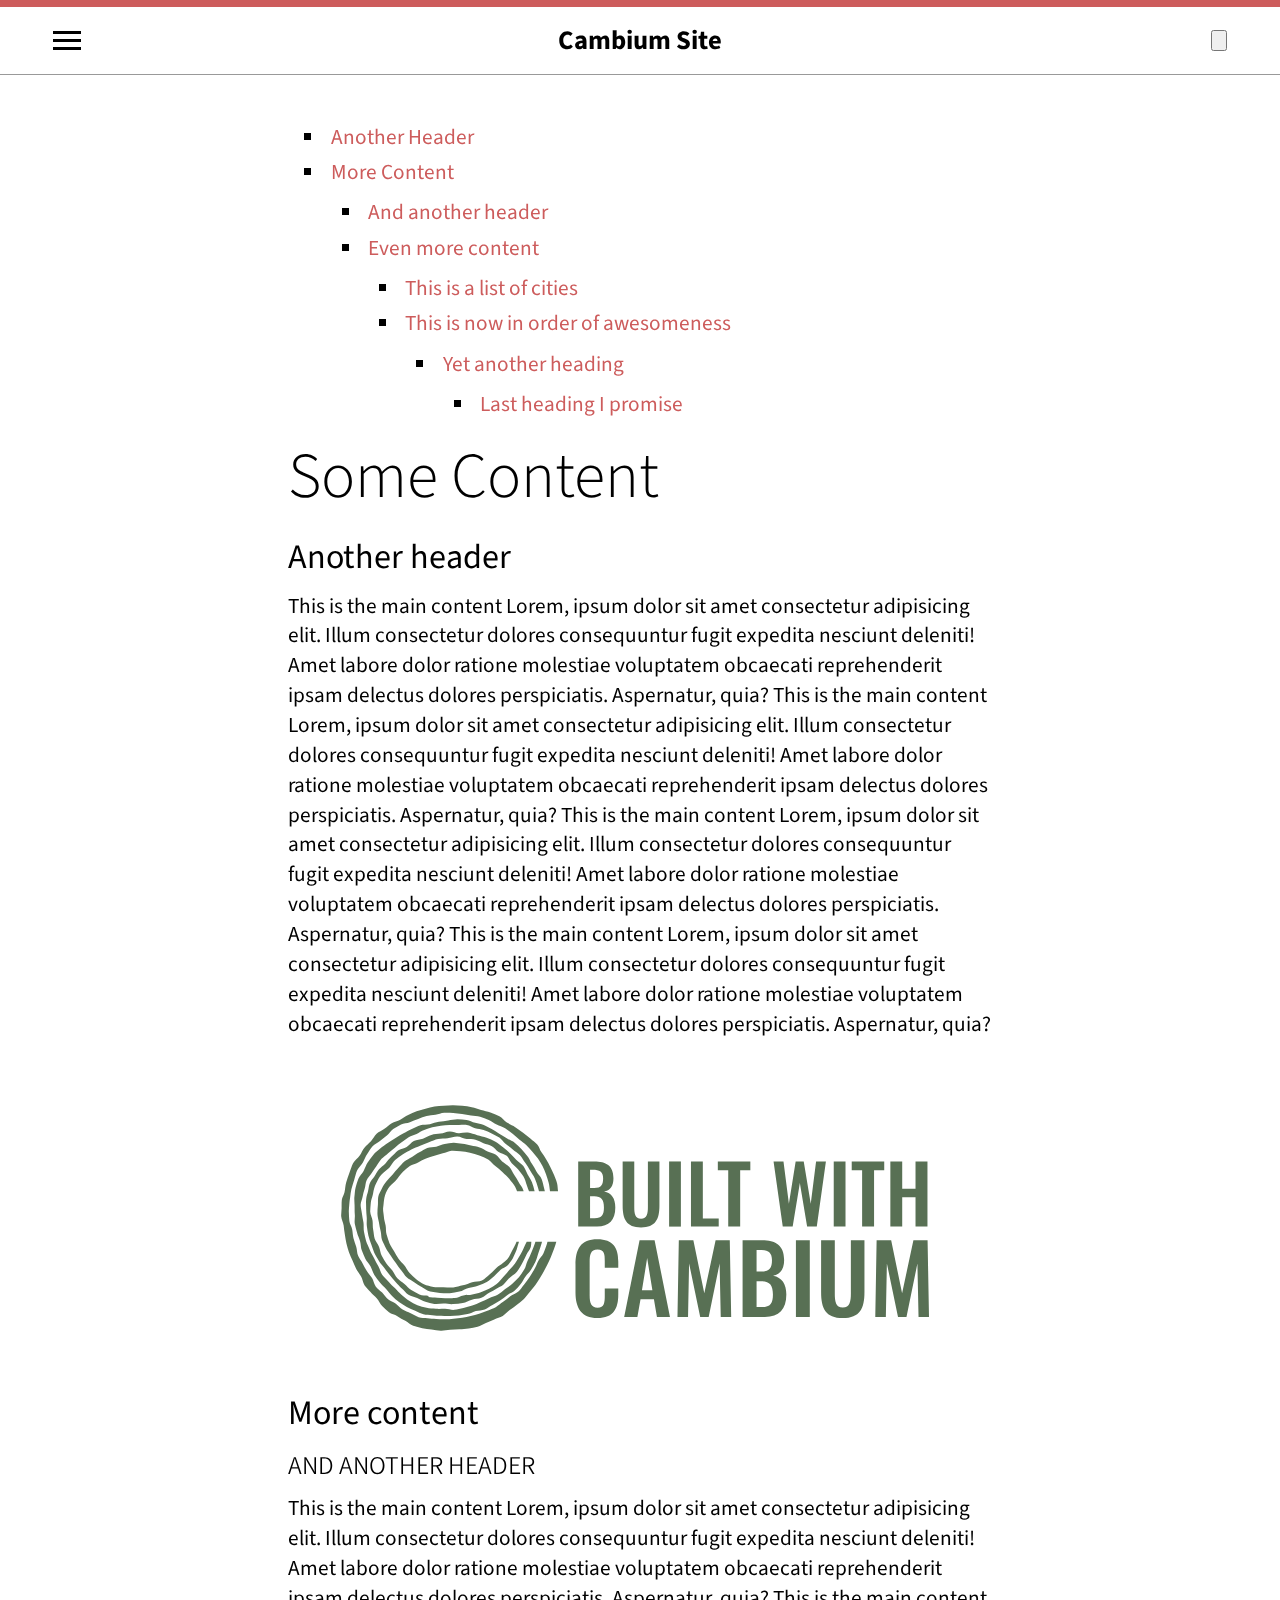
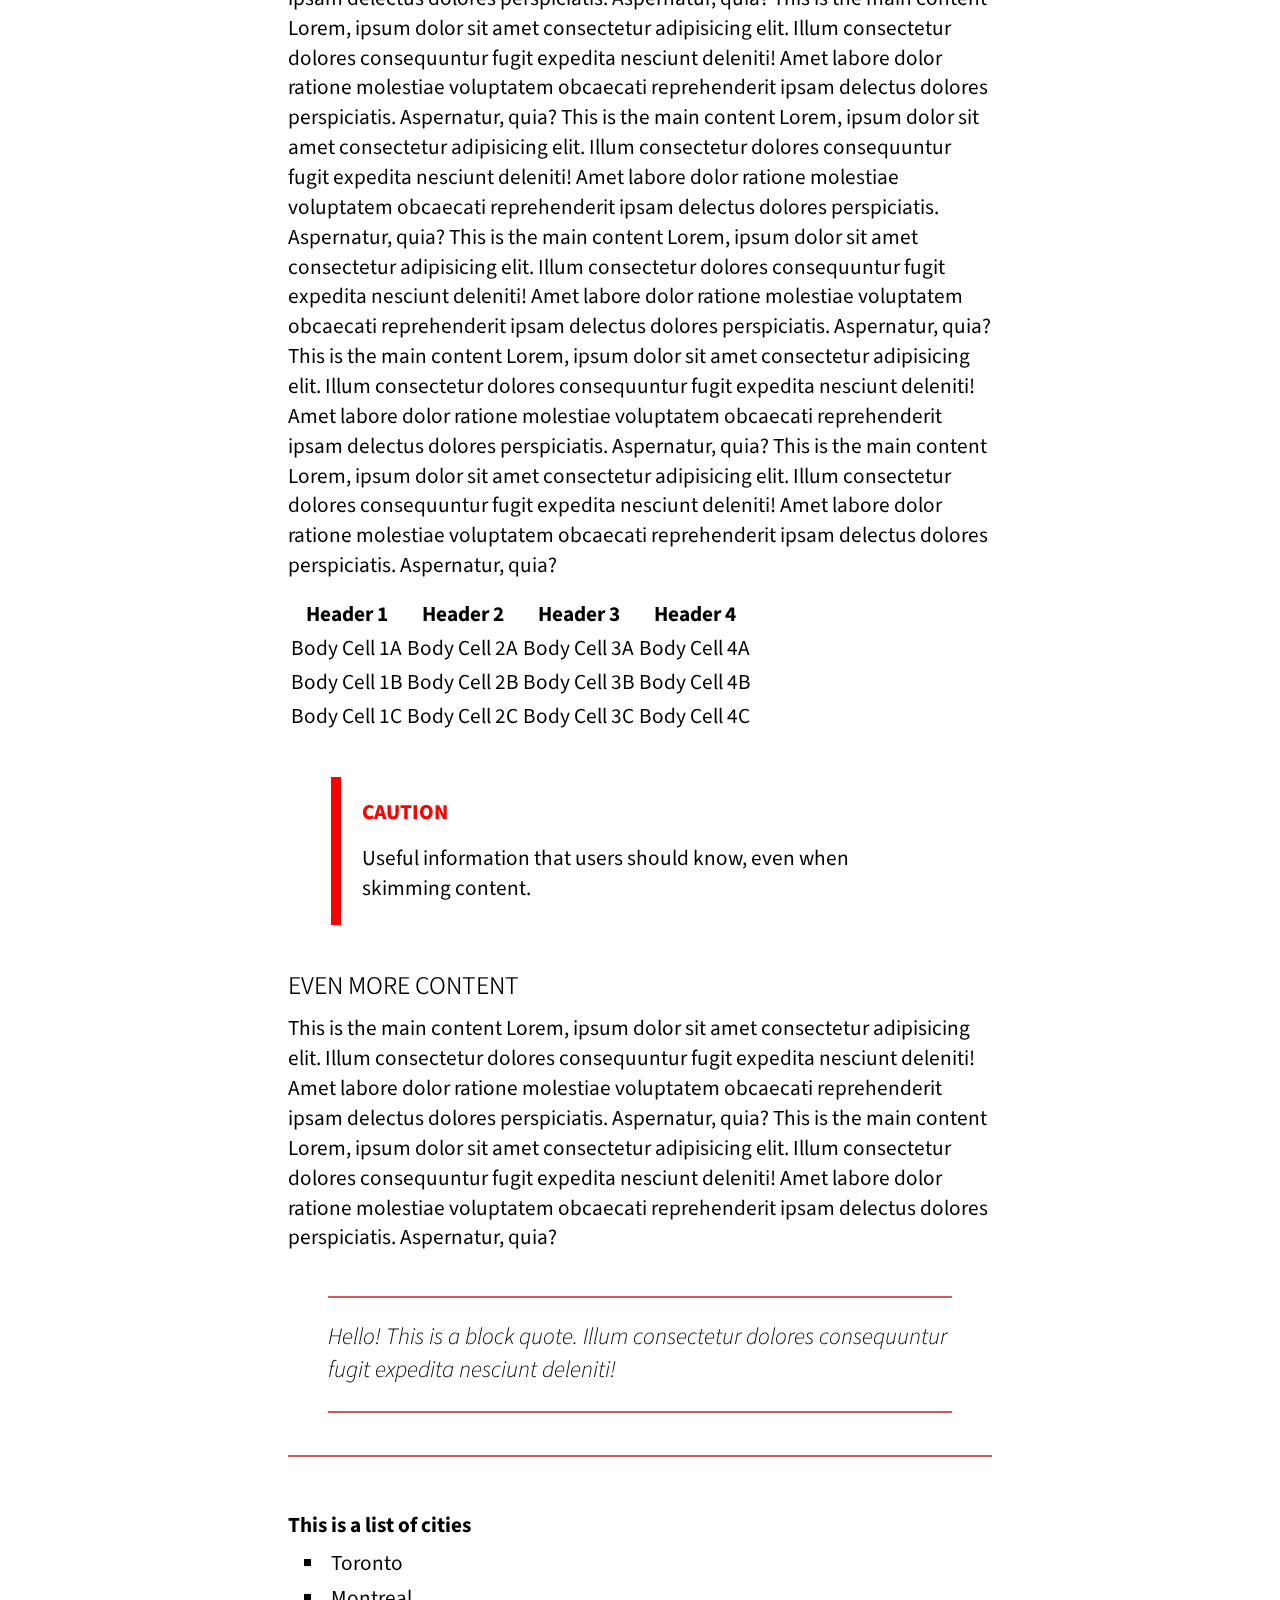
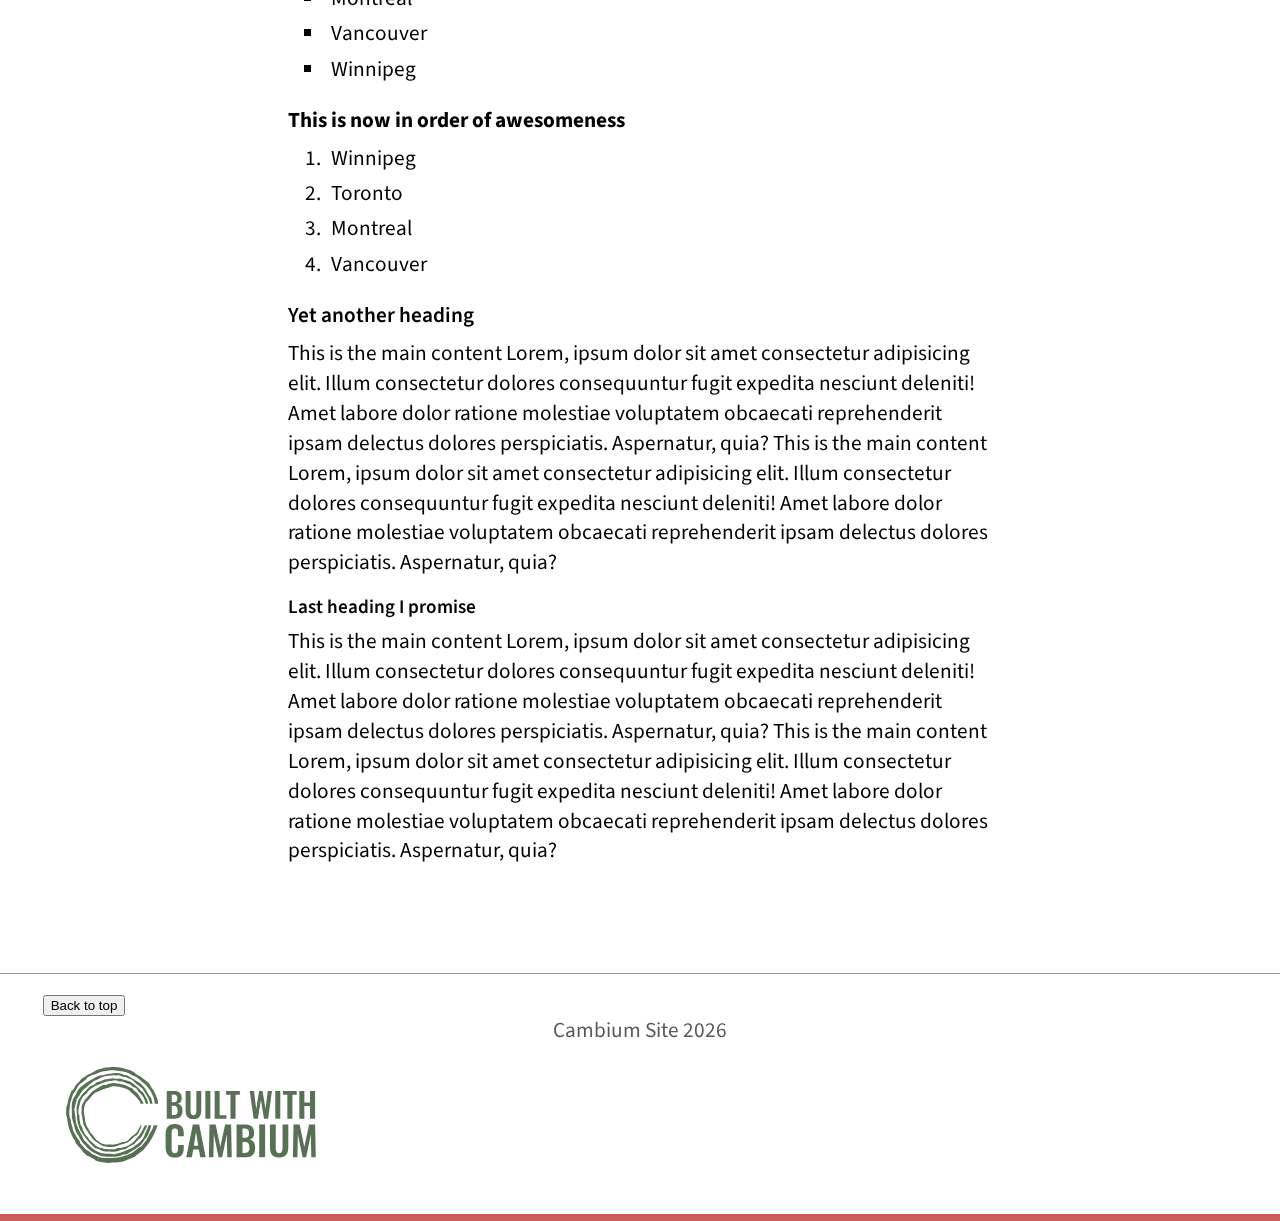
==== commit 840023f8: "minor adjustments to back to top button and header styling" ====
--- a/src/cambium/themes/maple/index.html
+++ b/src/cambium/themes/maple/index.html
@@ -64,33 +64,42 @@
           >
             <span></span>
           </button>
-        </div>
+          <div class="toggle">
+            <input
+              type="checkbox"
+              id="light-dark-toggle"
+              class="toggle-input"
+              aria-label="Toggle light/dark mode"
+            />
+            <label for="light-dark-toggle" class="toggle-label">
+              <span data-light class="light-mode-icon">
+                <!-- classic/solid/sun -->
+                <svg xmlns="http://www.w3.org/2000/svg" viewBox="0 0 640 640">
+                  <!--!Font Awesome Free v7.3.1 by @fontawesome - https://fontawesome.com License - https://fontawesome.com/license/free Copyright 2026 Fonticons, Inc.-->
+                  <path
+                    d="M320 32C328.4 32 336.3 36.4 340.6 43.7L396.1 136.3L500.9 110C509.1 108 517.8 110.4 523.7 116.3C529.6 122.2 532 131 530 139.1L503.7 243.8L596.4 299.3C603.6 303.6 608.1 311.5 608.1 319.9C608.1 328.3 603.7 336.2 596.4 340.5L503.7 396.1L530 500.8C532 509 529.6 517.7 523.7 523.6C517.8 529.5 509 532 500.9 530L396.2 503.7L340.7 596.4C336.4 603.6 328.5 608.1 320.1 608.1C311.7 608.1 303.8 603.7 299.5 596.4L243.9 503.7L139.2 530C131 532 122.4 529.6 116.4 523.7C110.4 517.8 108 509 110 500.8L136.2 396.1L43.6 340.6C36.4 336.2 32 328.4 32 320C32 311.6 36.4 303.7 43.7 299.4L136.3 243.9L110 139.1C108 130.9 110.3 122.3 116.3 116.3C122.3 110.3 131 108 139.2 110L243.9 136.2L299.4 43.6L301.2 41C305.7 35.3 312.6 31.9 320 31.9zM320 176C240.5 176 176 240.5 176 320C176 399.5 240.5 464 320 464C399.5 464 464 399.5 464 320C464 240.5 399.5 176 320 176zM320 416C267 416 224 373 224 320C224 267 267 224 320 224C373 224 416 267 416 320C416 373 373 416 320 416z"
+                  />
+                </svg>
+              </span>
+              <span data-dark class="dark-mode-icon"
+                ><!-- classic/solid/moon -->
+                <svg xmlns="http://www.w3.org/2000/svg" viewBox="0 0 640 640">
+                  <!--!Font Awesome Free v7.3.1 by @fontawesome - https://fontawesome.com License - https://fontawesome.com/license/free Copyright 2026 Fonticons, Inc.-->
+                  <path
+                    d="M320 64C178.6 64 64 178.6 64 320C64 461.4 178.6 576 320 576C388.8 576 451.3 548.8 497.3 504.6C504.6 497.6 506.7 486.7 502.6 477.5C498.5 468.3 488.9 462.6 478.8 463.4C473.9 463.8 469 464 464 464C362.4 464 280 381.6 280 280C280 207.9 321.5 145.4 382.1 115.2C391.2 110.7 396.4 100.9 395.2 90.8C394 80.7 386.6 72.5 376.7 70.3C358.4 66.2 339.4 64 320 64z"
+                  />
+                </svg>
+              </span>
+            </label>
+          </div>
+        </div>
+        <div class="site-title">Cambium site</div>
         <nav class="menu-items">
           <ul>
             <li><a href="index.html">Home</a></li>
           </ul>
         </nav>
         <div class="menu-footer">
-          <button id="theme-button" aria-label="Toggle light/dark theme">
-            <span data-light class="light-mode-icon">
-              <!-- classic/solid/sun -->
-              <svg xmlns="http://www.w3.org/2000/svg" viewBox="0 0 640 640">
-                <!--!Font Awesome Free v7.3.1 by @fontawesome - https://fontawesome.com License - https://fontawesome.com/license/free Copyright 2026 Fonticons, Inc.-->
-                <path
-                  d="M320 32C328.4 32 336.3 36.4 340.6 43.7L396.1 136.3L500.9 110C509.1 108 517.8 110.4 523.7 116.3C529.6 122.2 532 131 530 139.1L503.7 243.8L596.4 299.3C603.6 303.6 608.1 311.5 608.1 319.9C608.1 328.3 603.7 336.2 596.4 340.5L503.7 396.1L530 500.8C532 509 529.6 517.7 523.7 523.6C517.8 529.5 509 532 500.9 530L396.2 503.7L340.7 596.4C336.4 603.6 328.5 608.1 320.1 608.1C311.7 608.1 303.8 603.7 299.5 596.4L243.9 503.7L139.2 530C131 532 122.4 529.6 116.4 523.7C110.4 517.8 108 509 110 500.8L136.2 396.1L43.6 340.6C36.4 336.2 32 328.4 32 320C32 311.6 36.4 303.7 43.7 299.4L136.3 243.9L110 139.1C108 130.9 110.3 122.3 116.3 116.3C122.3 110.3 131 108 139.2 110L243.9 136.2L299.4 43.6L301.2 41C305.7 35.3 312.6 31.9 320 31.9zM320 176C240.5 176 176 240.5 176 320C176 399.5 240.5 464 320 464C399.5 464 464 399.5 464 320C464 240.5 399.5 176 320 176zM320 416C267 416 224 373 224 320C224 267 267 224 320 224C373 224 416 267 416 320C416 373 373 416 320 416z"
-                />
-              </svg>
-            </span>
-            <span data-dark class="dark-mode-icon"
-              ><!-- classic/solid/moon -->
-              <svg xmlns="http://www.w3.org/2000/svg" viewBox="0 0 640 640">
-                <!--!Font Awesome Free v7.3.1 by @fontawesome - https://fontawesome.com License - https://fontawesome.com/license/free Copyright 2026 Fonticons, Inc.-->
-                <path
-                  d="M320 64C178.6 64 64 178.6 64 320C64 461.4 178.6 576 320 576C388.8 576 451.3 548.8 497.3 504.6C504.6 497.6 506.7 486.7 502.6 477.5C498.5 468.3 488.9 462.6 478.8 463.4C473.9 463.8 469 464 464 464C362.4 464 280 381.6 280 280C280 207.9 321.5 145.4 382.1 115.2C391.2 110.7 396.4 100.9 395.2 90.8C394 80.7 386.6 72.5 376.7 70.3C358.4 66.2 339.4 64 320 64z"
-                />
-              </svg>
-            </span>
-          </button>
           <div class="menu-copyright">Copyright 2026</div>
         </div>
       </div>
@@ -245,7 +254,10 @@
           dolores perspiciatis. Aspernatur, quia?
         </p>
 
-        <blockquote>Hello! This is a block quote</blockquote>
+        <blockquote>
+          Hello! This is a block quote. Illum consectetur dolores consequuntur
+          fugit expedita nesciunt deleniti!
+        </blockquote>
 
         <hr />
 
@@ -297,8 +309,13 @@
 
     <footer>
       <div class="container">
-        <div class="footer-left">Cambium Site 2026</div>
-        <div class="footer-centre"></div>
+        <div class="footer-left">
+          <button>
+            Back to top
+            <div class="arrows"><span></span><span></span></div>
+          </button>
+        </div>
+        <div class="footer-centre">Cambium Site 2026</div>
         <div class="footer-right">
           <a href="https://github.com/sidratresearch/cambium" target="_blank">
             <img
--- a/src/cambium/themes/core/static/css/base.css
+++ b/src/cambium/themes/core/static/css/base.css
@@ -2,49 +2,58 @@
 @import url("base-image.css");
 @import url("base-code.css");
 @import url("base-table.css");
+@import url("base-convenience.css");
 
 /* Setting Cambium Working Variables */
 
 html {
   /* Light Colours */
-  --cw-background-colour: var(--cambium-light-background-colour);
-  --cw-font-colour: var(--cambium-light-font-colour);
-  --cw-primary-colour: var(--cambium-light-primary-colour);
-  --cw-secondary-colour: var(--cambium-light-secondary-colour);
-  --cw-footer-colour: var(--cambium-light-footer-colour);
-  --cw-toggle-colour: var(--cambium-light-toggle-colour);
-  --cw-border-colour: var(--cambium-border-colour);
+  --cw-background-colour: var(--cambium-background-colour-light);
+  --cw-alternate-background-colour: var(
+    --cambium-alternate-background-colour-light
+  );
+  --cw-font-colour: var(--cambium-font-colour-light);
+  --cw-primary-colour: var(--cambium-primary-colour-light);
+  --cw-secondary-colour: var(--cambium-secondary-colour-light);
+  --cw-secondary-font-colour: var(--cambium-secondary-font-colour-light);
+  --cw-border-colour: var(--cambium-border-colour-light);
+  --cw-warning-colour: var(--cambium-warning-colour-light);
+  --cw-caution-colour: var(--cambium-caution-colour-light);
 
   /* Desktop Variables */
   --cw-font-size: var(--cambium-font-size);
 
   /* Tablet Variables */
-  @media (max-width: var(--cambium-tablet-breakpoint)) {
+  @media (max-width: 1000px) {
     --cw-font-size: var(--cambium-tablet-font-size);
   }
 
   /* Mobile Variables */
-  @media (max-width: var(--cambium-mobile-breakpoint)) {
+  @media (max-width: 600px) {
     --cw-font-size: var(--cambium-mobile-font-size);
   }
 }
 
 /* Dark Colours */
 html[data-theme="dark"] {
-  --cw-background-colour: var(--cambium-dark-background-colour);
-  --cw-font-colour: var(--cambium-dark-font-colour);
-  --cw-primary-colour: var(--cambium-dark-primary-colour);
-  --cw-secondary-colour: var(--cambium-dark-secondary-colour);
-  --cw-footer-colour: var(--cambium-dark-footer-colour);
-  --cw-toggle-colour: var(--cambium-dark-toggle-colour);
-  --cw-border-colour: var(--cambium-border-colour);
+  --cw-background-colour: var(--cambium-background-colour-dark);
+  --cw-alternate-background-colour: var(
+    --cambium-alternate-background-colour-dark
+  );
+  --cw-font-colour: var(--cambium-font-colour-dark);
+  --cw-primary-colour: var(--cambium-primary-colour-dark);
+  --cw-secondary-colour: var(--cambium-secondary-colour-dark);
+  --cw-secondary-font-colour: var(--cambium-secondary-font-colour-dark);
+  --cw-border-colour: var(--cambium-border-colour-dark);
+  --cw-warning-colour: var(--cambium-warning-colour-dark);
+  --cw-caution-colour: var(--cambium-caution-colour-dark);
 }
 
 /* Setting Actual Status */
 
 /* Utility Styles */
 .container {
-  max-width: 1200px;
+  max-width: var(--cambium-desktop-max-width);
   margin-left: auto;
   margin-right: auto;
 }
@@ -61,8 +70,8 @@
   margin: 0em;
   background-color: var(--cw-background-colour);
   color: var(--cw-font-colour);
+  line-height: 1.4;
   min-height: 100vh;
-  line-height: 1.4;
 }
 
 .main-content {
@@ -72,6 +81,7 @@
   padding-left: 2rem;
   padding-right: 2rem;
   box-sizing: border-box;
+  min-height: 90vh;
 }
 
 /* Basic text elements */
@@ -147,10 +157,10 @@
   }
 }
 
-:is(dir, dl, menu, ol, ul) ul,
+/* :is(dir, dl, menu, ol, ul) ul,
 ol {
-  margin-top: 0;
-}
+  margin-top: 0.15rem;
+} */
 
 ul {
   list-style-type: square;
@@ -207,28 +217,43 @@
 }
 
 blockquote.alert-caution {
-  border-left: 0.5em solid red;
+  border-left: 0.5em solid var(--cw-caution-colour);
   p {
     &:first-child {
-      color: red;
+      color: var(--cw-caution-colour);
     }
   }
 }
 
 blockquote.alert-warning {
-  border-left: 0.5em solid #db7007;
+  border-left: 0.5em solid var(--cw-warning-colour);
   p {
     &:first-child {
-      color: #db7007;
-    }
+      color: var(--cw-warning-colour);
+    }
+  }
+}
+
+/* Tablet styling */
+@media (max-width: 1000px) or (min-width: 601px) {
+  .main-content {
+    max-width: var(--cambium-tablet-max-width);
+  }
+  h1 {
+    font-size: 3rem;
   }
 }
 
 /* Mobile styling */
-@media (max-width: var(--cw-mobile-breakpoint)) {
+@media (max-width: 600px) {
   .main-content {
-    max-width: 90vw;
-  }
+    max-width: var(--cambium-mobile-max-width);
+  }
+
+  h1 {
+    font-size: 2.5rem;
+  }
+
   blockquote.alert {
     margin-inline-start: 0rem;
     margin-inline-end: 0rem;
--- a/src/cambium/themes/maple/static/css/theme.css
+++ b/src/cambium/themes/maple/static/css/theme.css
@@ -6,3 +6,14 @@
 @import url("maple-header-footer.css");
 @import url("maple-light-dark-toggle.css");
 @import url("maple-pagefind.css");
+@import url("maple-variables.css");
+
+/* Light Colours */
+html {
+  --cw-toggle-colour: var(--cambium-toggle-colour-light);
+}
+
+/* Dark Colours */
+html[data-theme="dark"] {
+  --cw-toggle-colour: var(--cambium-toggle-colour-dark);
+}
